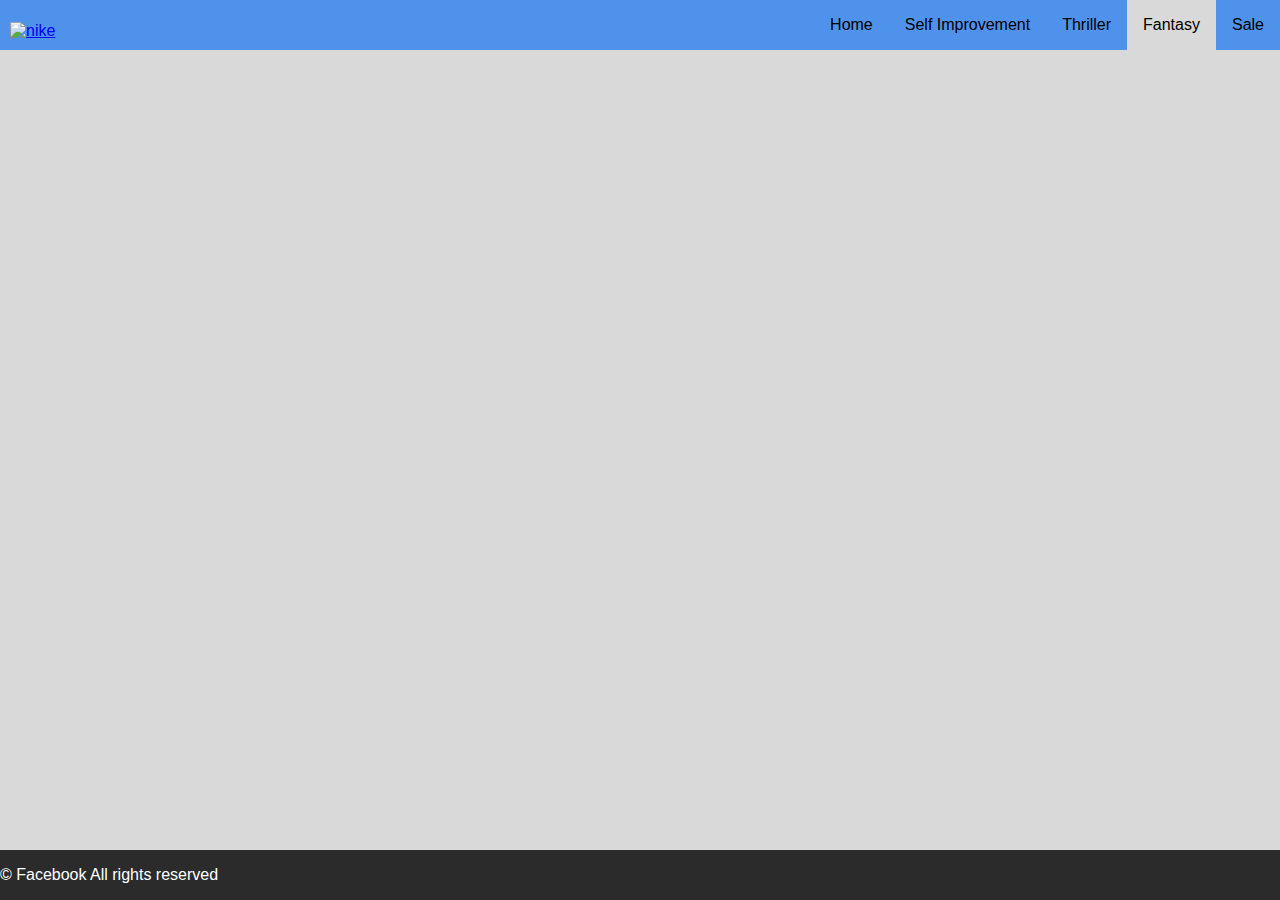
==== fantasy.html @ b94dd8ca "making it more responsive to user" ====
<!DOCTYPE html>
<html lang="en">
    <head>
        <title>Fantasy</title>
        <link rel="stylesheet" href="styles.css">
        <link rel="icon" href="images/f_logo_RGB-Blue_1024.png">
        <meta name="author" content="Ronak">
        <meta name="keywords" content="html,css,javascript">
    </head>
    <body>
        <header class="page-header">
            <a href="index.html">
                <img class="logo" src="images/f_logo_RGB-Blue_1024.png" alt="nike">
            </a>
            <nav class="site-navigation">
                <a href="index.html">Home</a>
                <a href="self_improvement.html">Self Improvement</a>
                <a href="thriller.html">Thriller</a>
                <a href="fantasy.html" class="fantasy">Fantasy</a>
                <a href="sale.html">Sale</a>
            </nav>
        </header>
        <main></main>
        <footer class="page-footer">
            <p class="copyright">
                &copy; Facebook All rights reserved
        </footer>
    </body>
</html>
---- styles.css ----
body{
    background-color: #d9d9d9;
    margin: 0px;
    font-family: 'Roboto', sans-serif;
    min-height: 100vh;
    display: grid;
    grid-template-rows: auto 1fr auto;

}
.logo{
    width: 60px;
    padding: 10px;
}
.page-header{
    background-color: #4f92eb;
    display: flex;
    flex-direction: row;
    justify-content: space-between;
    align-items: flex-end;
}
.page-footer{
    background-color: #2b2b2b;
    color: #ffffff;
}
img{
    max-width: 100%;
    display: block;
  }
.site-navigation{
    display: flex;
    flex-direction: row;
  }
.site-navigation a{
    padding: 1em;
    text-decoration: none;
    color: black;
  }
.site-navigation a:hover{
    background-color: #d9d9d9;
}
.home{
    background-color: #d9d9d9;
}
.self-improvement{
    background-color: #d9d9d9;
}
.thriller{
    background-color: #d9d9d9;
}
.fantasy{
    background-color: #d9d9d9;
}
.sale{
    background-color: #d9d9d9;
}
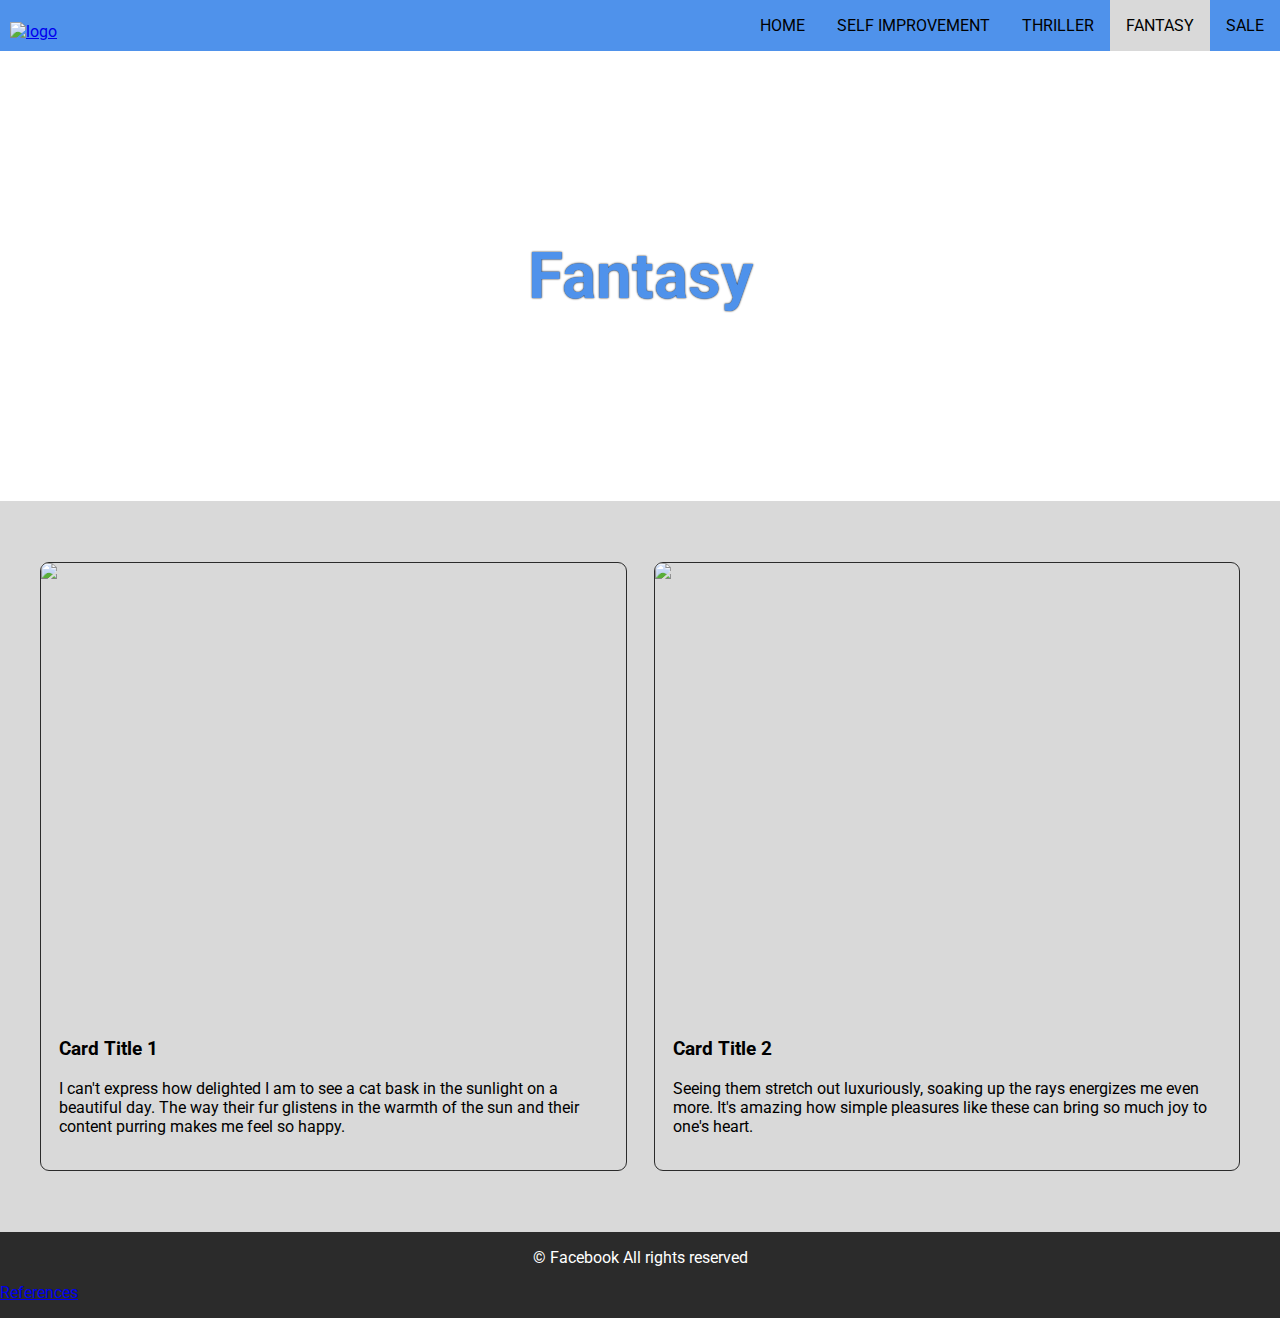
==== commit 00035756: "add cards and put socials" ====
--- a/fantasy.html
+++ b/fantasy.html
@@ -1,29 +1,67 @@
 <!DOCTYPE html>
 <html lang="en">
     <head>
-        <title>Fantasy</title>
+        <title>Home Page</title>
         <link rel="stylesheet" href="styles.css">
+        <link rel="stylesheet" href="responsive.css">
         <link rel="icon" href="images/f_logo_RGB-Blue_1024.png">
         <meta name="author" content="Ronak">
         <meta name="keywords" content="html,css,javascript">
+        <meta name="viewport" content="width=device-width, initial-scale=1">
+        <link rel="preconnect" href="https://fonts.googleapis.com">
+        <link rel="preconnect" href="https://fonts.gstatic.com" crossorigin>
+        <link href="https://fonts.googleapis.com/css2?family=Roboto&display=swap" rel="stylesheet">
     </head>
     <body>
         <header class="page-header">
             <a href="index.html">
-                <img class="logo" src="images/f_logo_RGB-Blue_1024.png" alt="nike">
+                <img class="logo" src="images/f_logo_RGB-Blue_1024.png" alt="logo">
             </a>
             <nav class="site-navigation">
-                <a href="index.html">Home</a>
-                <a href="self_improvement.html">Self Improvement</a>
-                <a href="thriller.html">Thriller</a>
-                <a href="fantasy.html" class="fantasy">Fantasy</a>
-                <a href="sale.html">Sale</a>
+                <a href="index.html">HOME</a>
+                <a href="self_improvement.html">SELF IMPROVEMENT</a>
+                <a href="thriller.html">THRILLER</a>
+                <a href="fantasy.html" class="fantasy">FANTASY</a>
+                <a href="sale.html">SALE</a>
             </nav>
         </header>
-        <main></main>
+        <main>
+            <div class="banner4">
+                <h1 class="banner-text">Fantasy</h1>
+            </div>
+            <div class="content">
+                <div class="card card2">
+                    <img class="card-image" src="images/pexels-loifotos-3282516.jpg">
+                    <div class="card-content">
+                        <h3>Card Title 1</h3>
+                        <p>I can't express how delighted I am to see a cat bask in the sunlight on a beautiful day. The way their fur glistens in the warmth of the sun and their content purring makes me feel so happy.</p>
+                    </div>
+                </div>
+                <div class="card card2">
+                    <img class="card-image" src="images/pexels-quang-nguyen-vinh-2582757.jpg">
+                    <div class="card-content">
+                        <h3>Card Title 2</h3>
+                        <p>Seeing them stretch out luxuriously, soaking up the rays energizes me even more. It's amazing how simple pleasures like these can bring so much joy to one's heart.</p>
+                    </div>
+                </div>
+            </div>
+        </main>
         <footer class="page-footer">
+            <nav class="social">
+                <a href="https://facebook.com">
+                    <i class="fa-brands fa-facebook"></i>
+                </a>
+                <a href="https://instagram.com">
+                    <i class="fa-brands fa-instagram"></i>
+                </a>
+                <a href="https://www.youtube.com">
+                    <i class="fa-brands fa-youtube"></i>
+                </a>
+            </nav>
             <p class="copyright">
                 &copy; Facebook All rights reserved
+            </p>
+            <p><a href="references.txt">References</a></p>
         </footer>
     </body>
 </html>--- a/styles.css
+++ b/styles.css
@@ -17,10 +17,13 @@
     flex-direction: row;
     justify-content: space-between;
     align-items: flex-end;
+    flex-wrap: wrap;
 }
 .page-footer{
     background-color: #2b2b2b;
     color: #ffffff;
+    /* display: flex;
+    align-self: flex-end; */
 }
 img{
     max-width: 100%;
@@ -38,6 +41,85 @@
 .site-navigation a:hover{
     background-color: #d9d9d9;
 }
+.banner1 {
+    background-color: #ffffff;
+    min-height: 50vh;
+    display: grid;
+    place-items: center center;
+    background-image: url("images/susan-q-yin-2JIvboGLeho-unsplash.jpg");
+    background-size: cover;
+    background-position: center -200px;
+    background-repeat: no-repeat;
+}
+.banner2 {
+    background-color: #ffffff;
+    min-height: 50vh;
+    display: grid;
+    place-items: center center;
+    background-image: url("images/lala-azizli-OFZUaeYKP3k-unsplash.jpg");
+    background-size: cover;
+    background-position: center -200px;
+    background-repeat: no-repeat;
+}
+.banner3 {
+    background-color: #ffffff;
+    min-height: 50vh;
+    display: grid;
+    place-items: center center;
+    background-image: url("images/edilson-borges-GSrgTVqS0dk-unsplash.jpg");
+    background-size: cover;
+    background-position: center -200px;
+    background-repeat: no-repeat;
+}
+.banner4 {
+    background-color: #ffffff;
+    min-height: 50vh;
+    display: grid;
+    place-items: center center;
+    background-image: url("images/jay-pVdiv_8oY_s-unsplash.jpg");
+    background-size: cover;
+    background-position: center -200px;
+    background-repeat: no-repeat;
+}
+.banner-text {
+    color: #4f92eb;
+    font-size: 4em;
+    text-shadow: 0px 0px 2px black;
+}
+.content {
+    display: grid;
+    /* grid-template-columns: 1fr 1fr 1fr; */
+    grid-template-columns: repeat(2, 1fr);
+    column-gap: 3ch;
+    row-gap: 2ch;
+    max-width: 1200px;
+    padding: 1em;
+    margin: 5ch auto; 
+}
+.card-image {
+    aspect-ratio: 4/3;
+    object-fit: cover;
+    object-position: center;
+}
+.card {
+    border: solid 1px #2b2b2b;
+    border-radius: 1ch;
+    overflow: hidden;
+}
+.card-content {
+    padding: 2ch;
+}
+.social {
+    display: flex;
+    flex-direction: row;
+    justify-content: center;
+    gap: 3ch;
+    /* align-self: flex-end; */
+}
+.social a {
+    font-size: 2em;
+    color: #ffffff
+}
 .home{
     background-color: #d9d9d9;
 }
@@ -52,4 +134,7 @@
 }
 .sale{
     background-color: #d9d9d9;
+}
+.copyright {
+    text-align: center;
 }--- a/responsive.css
+++ b/responsive.css
@@ -0,0 +1,77 @@
+@media screen and (max-width: 891px ) {
+    .banner {
+    min-height: 40vh;
+    background-position: center;
+    }
+}
+@media screen and (max-width: 613px ) {
+    .logo {
+        width: 55px;
+    }
+    .site-navigation {
+        min-width: 100%;
+        justify-content: space-between;  
+    }
+    .page-header {
+        justify-content: center;
+    }
+    .banner {
+        min-height: 30vh;
+        background-position: center;
+    }
+}
+@media screen and (max-width: 533px ) {
+    .logo {
+        width: 55px;
+    }
+    .site-navigation {
+        min-width: 100%;
+        justify-content: space-between;
+        font-size: small;
+        
+    }
+    .page-header {
+        justify-content: center;
+    }
+    .banner {
+        min-height: 30vh;
+        background-position: center;
+    }
+}
+@media screen and (max-width: 434px ) {
+    .logo {
+        width: 55px;
+    }
+    .site-navigation {
+        min-width: 100%;
+        justify-content: space-between;
+        font-size: 0.7em;
+        
+    }
+    .page-header {
+        justify-content: center;
+    }
+    .banner {
+        min-height: 30vh;
+        background-position: center;
+    }
+}
+@media screen and (max-width: 374px ) {
+    .logo {
+        width: 55px;
+    }
+    .site-navigation {
+        min-width: 100%;
+        justify-content: space-between;
+        font-size: x-small;
+        
+    }
+    .page-header {
+        justify-content: center;
+    }
+    .banner {
+        min-height: 30vh;
+        background-position: center;
+    }
+}
+
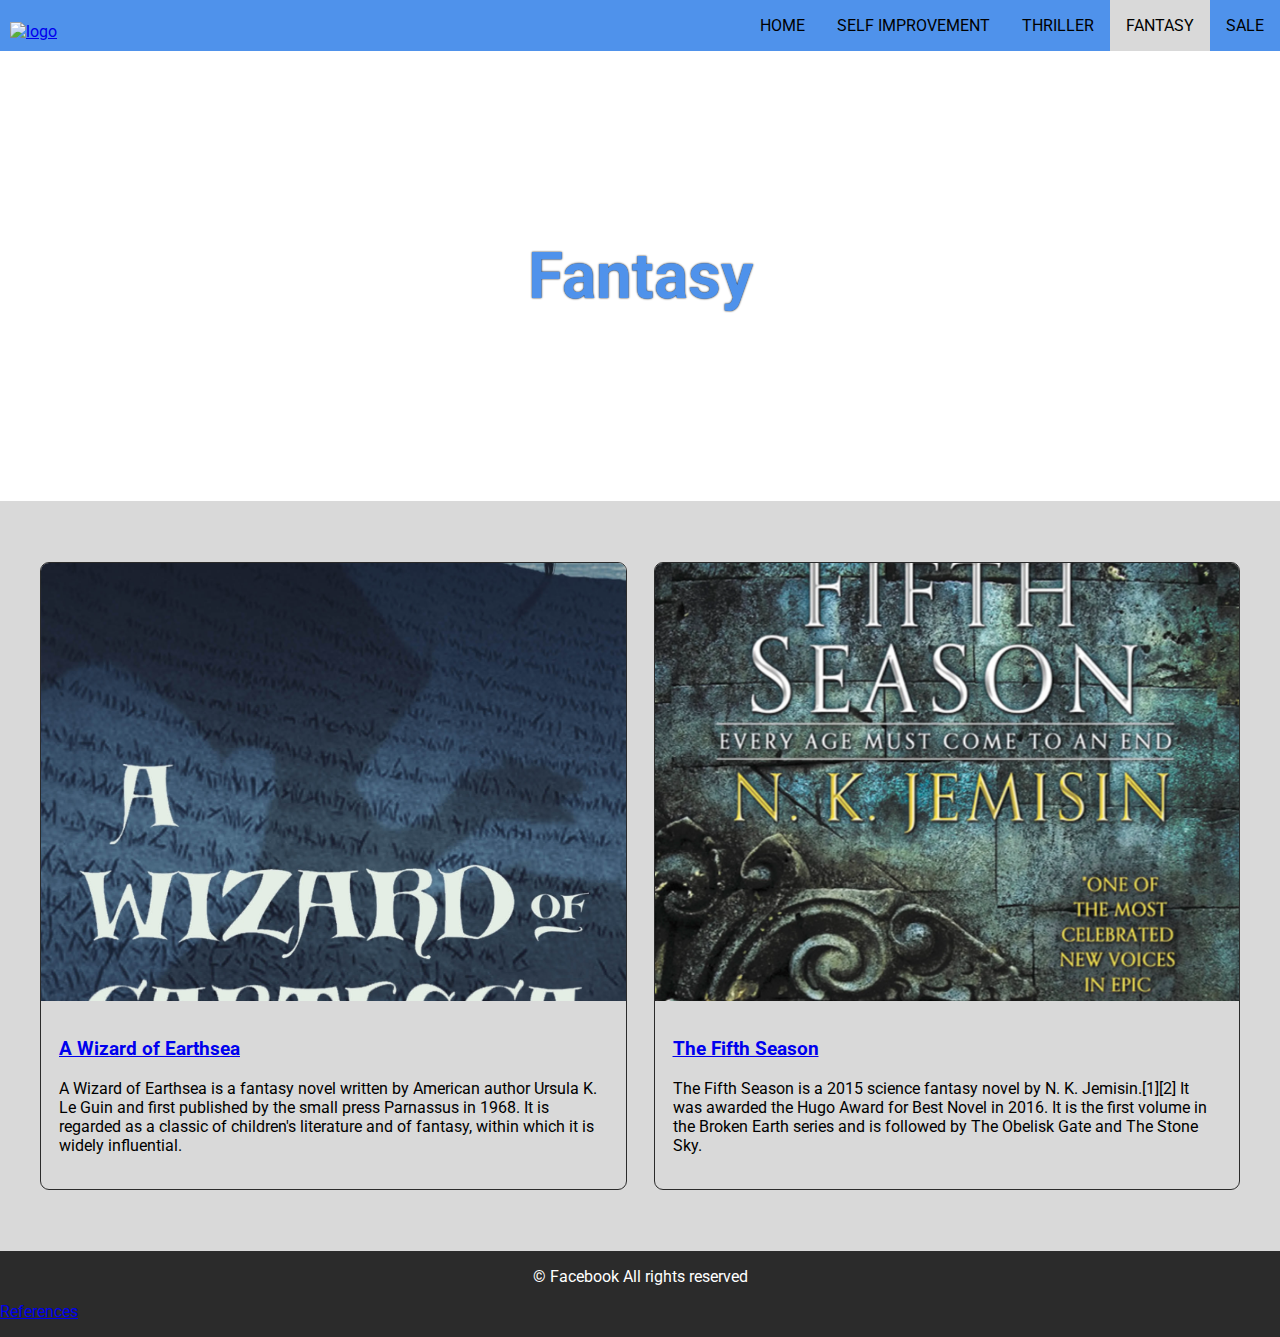
==== commit e768b0c4: "added content" ====
--- a/fantasy.html
+++ b/fantasy.html
@@ -11,6 +11,7 @@
         <link rel="preconnect" href="https://fonts.googleapis.com">
         <link rel="preconnect" href="https://fonts.gstatic.com" crossorigin>
         <link href="https://fonts.googleapis.com/css2?family=Roboto&display=swap" rel="stylesheet">
+        <link rel="stylesheet" href="https://cdnjs.cloudflare.com/ajax/libs/font-awesome/6.4.2/css/all.min.css" integrity="sha512-z3gLpd7yknf1YoNbCzqRKc4qyor8gaKU1qmn+CShxbuBusANI9QpRohGBreCFkKxLhei6S9CQXFEbbKuqLg0DA==" crossorigin="anonymous" referrerpolicy="no-referrer" />
     </head>
     <body>
         <header class="page-header">
@@ -30,18 +31,18 @@
                 <h1 class="banner-text">Fantasy</h1>
             </div>
             <div class="content">
-                <div class="card card2">
-                    <img class="card-image" src="images/pexels-loifotos-3282516.jpg">
+                <div class="card">
+                    <img class="card-image" src="images/9780141354910.jpg">
                     <div class="card-content">
-                        <h3>Card Title 1</h3>
-                        <p>I can't express how delighted I am to see a cat bask in the sunlight on a beautiful day. The way their fur glistens in the warmth of the sun and their content purring makes me feel so happy.</p>
+                        <a href="https://en.wikipedia.org/wiki/A_Wizard_of_Earthsea"><h3>A Wizard of Earthsea</h3></a>
+                        <p>A Wizard of Earthsea is a fantasy novel written by American author Ursula K. Le Guin and first published by the small press Parnassus in 1968. It is regarded as a classic of children's literature and of fantasy, within which it is widely influential.</p>
                     </div>
                 </div>
-                <div class="card card2">
-                    <img class="card-image" src="images/pexels-quang-nguyen-vinh-2582757.jpg">
+                <div class="card">
+                    <img class="card-image" src="images/9781478900832.webp">
                     <div class="card-content">
-                        <h3>Card Title 2</h3>
-                        <p>Seeing them stretch out luxuriously, soaking up the rays energizes me even more. It's amazing how simple pleasures like these can bring so much joy to one's heart.</p>
+                        <a href="https://en.wikipedia.org/wiki/The_Fifth_Season_(novel)"><h3>The Fifth Season</h3></a>
+                        <p>The Fifth Season is a 2015 science fantasy novel by N. K. Jemisin.[1][2] It was awarded the Hugo Award for Best Novel in 2016. It is the first volume in the Broken Earth series and is followed by The Obelisk Gate and The Stone Sky.</p>
                     </div>
                 </div>
             </div>
--- a/styles.css
+++ b/styles.css
@@ -137,4 +137,30 @@
 }
 .copyright {
     text-align: center;
+}
+#contact-form {
+    max-width: 600px;
+    margin: 12ch auto;
+}
+#contact-form > label {
+    display: block;
+    font-weight: 500;
+}
+#contact-form .input {
+    display: block;
+    width: 100%;
+    margin-bottom: 2ch;
+    border: solid #5c8486 1px;
+    padding: 1ch;
+    border-radius: 0.5em;
+}
+#contact-form .input:focus {
+    background-color: lightyellow;
+    outline: dotted;
+}
+.radiobuttons > label {
+    display: inline-block;
+}
+.submit{
+    background-color: #4f92eb;
 }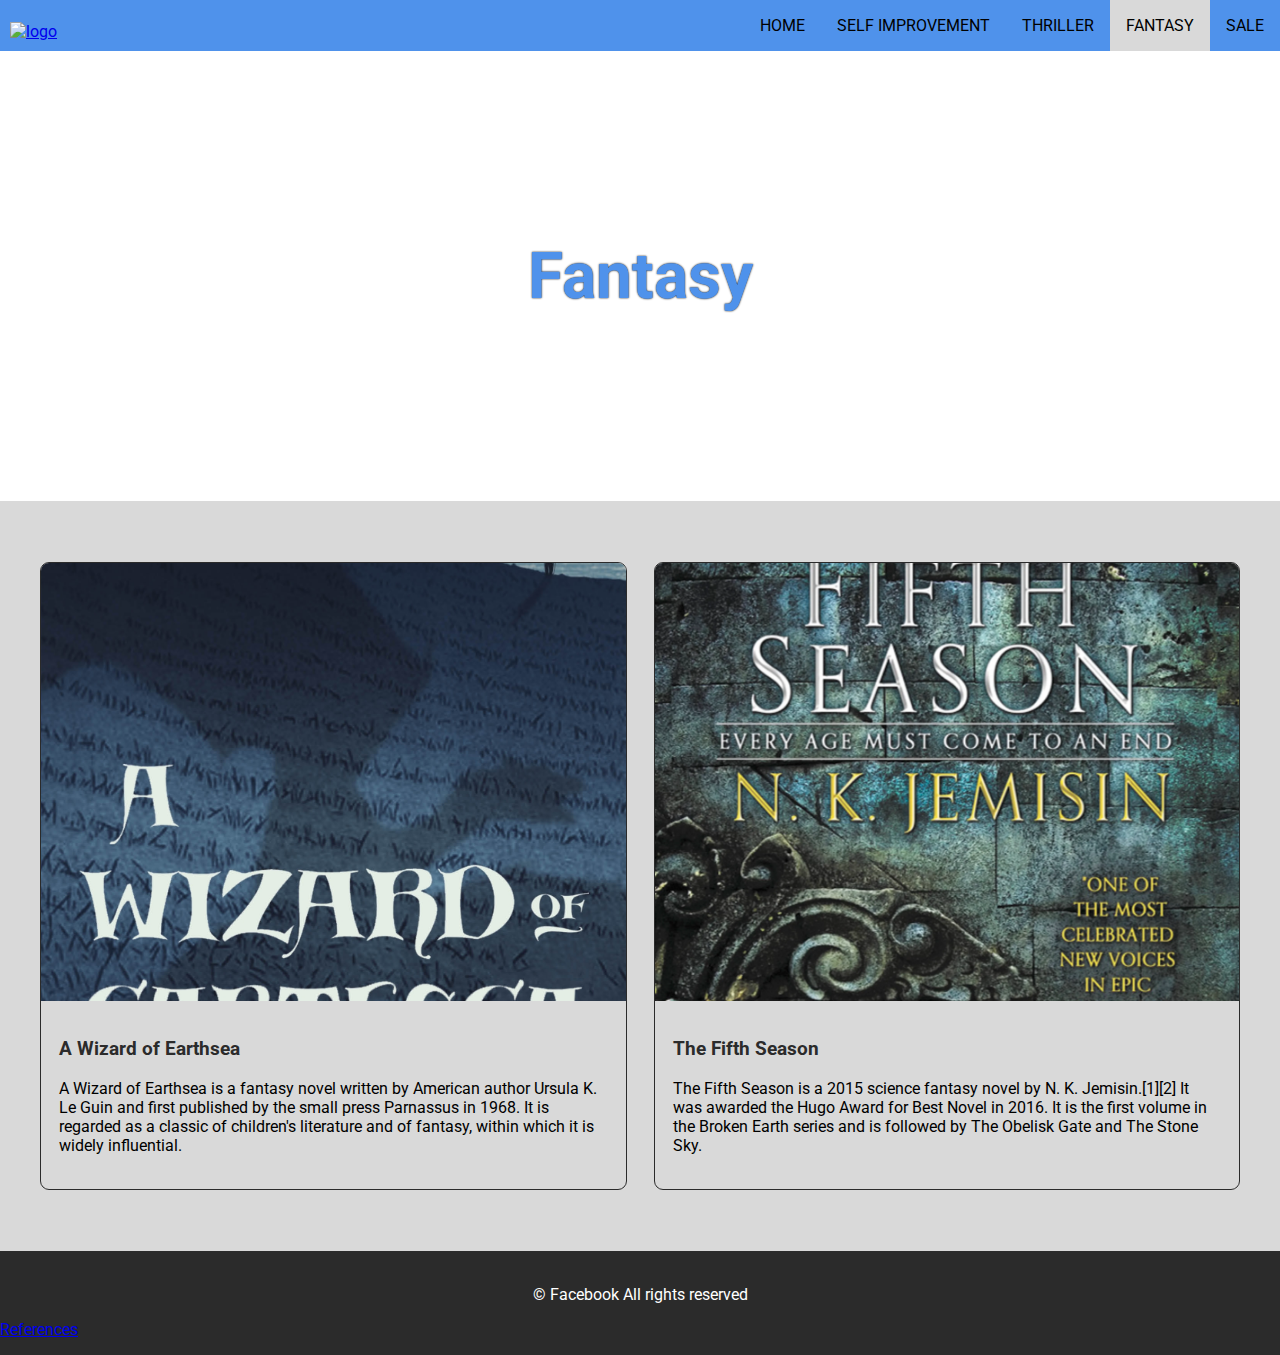
==== commit 400dbb42: "debugging" ====
--- a/fantasy.html
+++ b/fantasy.html
@@ -62,7 +62,7 @@
             <p class="copyright">
                 &copy; Facebook All rights reserved
             </p>
-            <p><a href="references.txt">References</a></p>
+            <p><a href="reference.txt">References</a></p>
         </footer>
     </body>
 </html>--- a/styles.css
+++ b/styles.css
@@ -22,8 +22,6 @@
 .page-footer{
     background-color: #2b2b2b;
     color: #ffffff;
-    /* display: flex;
-    align-self: flex-end; */
 }
 img{
     max-width: 100%;
@@ -109,12 +107,16 @@
 .card-content {
     padding: 2ch;
 }
+.card-content a{
+    color: #2b2b2b;
+    text-decoration:none;
+}
 .social {
     display: flex;
     flex-direction: row;
     justify-content: center;
     gap: 3ch;
-    /* align-self: flex-end; */
+    margin-top: 2ch;
 }
 .social a {
     font-size: 2em;
@@ -150,12 +152,12 @@
     display: block;
     width: 100%;
     margin-bottom: 2ch;
-    border: solid #5c8486 1px;
+    border: solid #2b2b2b 1px;
     padding: 1ch;
     border-radius: 0.5em;
 }
 #contact-form .input:focus {
-    background-color: lightyellow;
+    background-color: #d9d9d9;
     outline: dotted;
 }
 .radiobuttons > label {
@@ -163,4 +165,5 @@
 }
 .submit{
     background-color: #4f92eb;
+    min-width: 12ch;
 }--- a/responsive.css
+++ b/responsive.css
@@ -1,9 +1,42 @@
 @media screen and (max-width: 891px ) {
-    .banner {
-    min-height: 40vh;
-    background-position: center;
-    }
-}
+    .banner1 {
+        min-height: 40vh;
+        background-position: center;
+    }
+    .banner2 {
+        min-height: 40vh;
+        background-position: center;
+    }
+    .banner3 {
+        min-height: 40vh;
+        background-position: center;
+    }
+    .banner4 {
+        min-height: 40vh;
+        background-position: center;
+    }
+}
+@media screen and (max-width: 666px ) {
+    #contact-form{
+        max-width: 500px;
+    }
+    .banner1 {
+        min-height: 40vh;
+        background-position: center;
+    }
+    .banner2 {
+        min-height: 40vh;
+        background-position: center;
+    }
+    .banner3 {
+        min-height: 40vh;
+        background-position: center;
+    }
+    .banner4 {
+        min-height: 40vh;
+        background-position: center;
+    }
+} 
 @media screen and (max-width: 613px ) {
     .logo {
         width: 55px;
@@ -15,9 +48,55 @@
     .page-header {
         justify-content: center;
     }
-    .banner {
-        min-height: 30vh;
-        background-position: center;
+    .banner1 {
+        min-height: 30vh;
+        background-position: center;
+    }
+    .banner2 {
+        min-height: 30vh;
+        background-position: center;
+    }
+    .banner3 {
+        min-height: 30vh;
+        background-position: center;
+    }
+    .banner4 {
+        min-height: 30vh;
+        background-position: center;
+    }
+    #contact-form{
+        max-width: 500px;
+    }
+}
+@media screen and (max-width: 541px ) {
+    .logo {
+        width: 55px;
+    }
+    .site-navigation {
+        min-width: 100%;
+        justify-content: space-between;  
+    }
+    .page-header {
+        justify-content: center;
+    }
+    .banner1 {
+        min-height: 30vh;
+        background-position: center;
+    }
+    .banner2 {
+        min-height: 30vh;
+        background-position: center;
+    }
+    .banner3 {
+        min-height: 30vh;
+        background-position: center;
+    }
+    .banner4 {
+        min-height: 30vh;
+        background-position: center;
+    }
+    #contact-form{
+        max-width: 400px;
     }
 }
 @media screen and (max-width: 533px ) {
@@ -33,9 +112,59 @@
     .page-header {
         justify-content: center;
     }
-    .banner {
-        min-height: 30vh;
-        background-position: center;
+    .banner1 {
+        min-height: 30vh;
+        background-position: center;
+    }
+    .banner2 {
+        min-height: 30vh;
+        background-position: center;
+    }
+    .banner3 {
+        min-height: 30vh;
+        background-position: center;
+    }
+    .banner4 {
+        min-height: 30vh;
+        background-position: center;
+    }
+    #contact-form{
+        max-width: 400px;
+    }
+}
+@media screen and (max-width: 456px ) {
+    .logo {
+        width: 55px;
+    }
+    .site-navigation {
+        min-width: 100%;
+        justify-content: space-between;
+        font-size: small;
+        
+    }
+    .page-header {
+        justify-content: center;
+    }
+    .banner1 {
+        min-height: 30vh;
+        background-position: center;
+    }
+    .banner2 {
+        min-height: 30vh;
+        background-position: center;
+    }
+    .banner3 {
+        min-height: 30vh;
+        background-position: center;
+    }
+    .banner4 {
+        min-height: 30vh;
+        background-position: center;
+    }
+    #contact-form{
+        max-width:340px;
+        margin: 6ch ;
+        margin-left: 1ch;
     }
 }
 @media screen and (max-width: 434px ) {
@@ -51,9 +180,60 @@
     .page-header {
         justify-content: center;
     }
-    .banner {
-        min-height: 30vh;
-        background-position: center;
+    .banner1 {
+        min-height: 30vh;
+        background-position: center;
+    }
+    .banner2 {
+        min-height: 30vh;
+        background-position: center;
+    }
+    .banner3 {
+        min-height: 30vh;
+        background-position: center;
+    }
+    .banner4 {
+        min-height: 30vh;
+        background-position: center;
+    }
+    #contact-form{
+        max-width:340px;
+        margin: 6ch ;
+        margin-left: 1ch;
+    }
+    
+}
+@media screen and (max-width: 392px ) {
+    .logo {
+        width: 55px;
+    }
+    .site-navigation {
+        min-width: 100%;
+        justify-content: space-between;
+        font-size: 0.7em;
+        
+    }
+    .page-header {
+        justify-content: center;
+    }
+    .banner1 {
+        min-height: 30vh;
+        background-position: center;
+    }
+    .banner2 {
+        min-height: 30vh;
+        background-position: center;
+    }
+    .banner3 {
+        min-height: 30vh;
+        background-position: center;
+    }
+    .banner4 {
+        min-height: 30vh;
+        background-position: center;
+    }
+    #contact-form{
+        max-width: 300px;
     }
 }
 @media screen and (max-width: 374px ) {
@@ -69,9 +249,22 @@
     .page-header {
         justify-content: center;
     }
-    .banner {
-        min-height: 30vh;
-        background-position: center;
-    }
-}
+    .banner1 {
+        min-height: 30vh;
+        background-position: center;
+    }
+    .banner2 {
+        min-height: 30vh;
+        background-position: center;
+    }
+    .banner3 {
+        min-height: 30vh;
+        background-position: center;
+    }
+    .banner4 {
+        min-height: 30vh;
+        background-position: center;
+    }
+}
+   
 
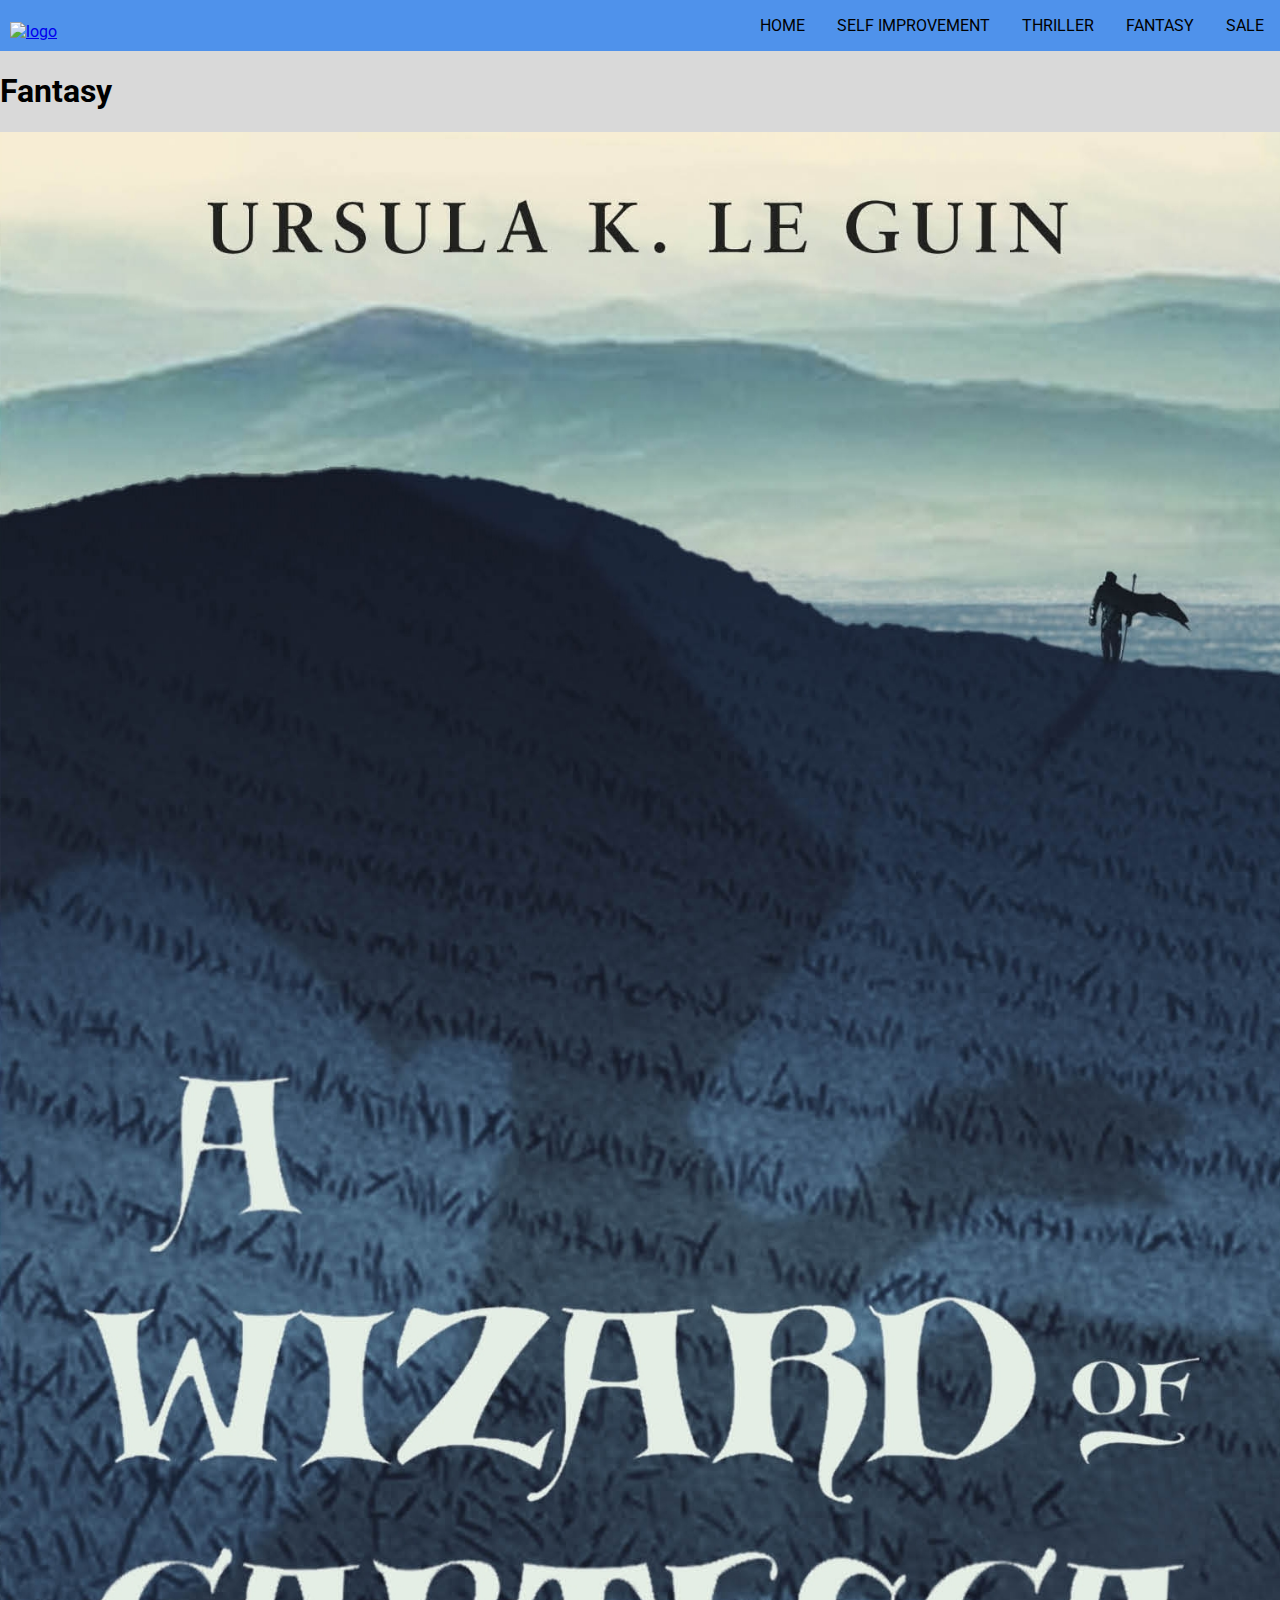
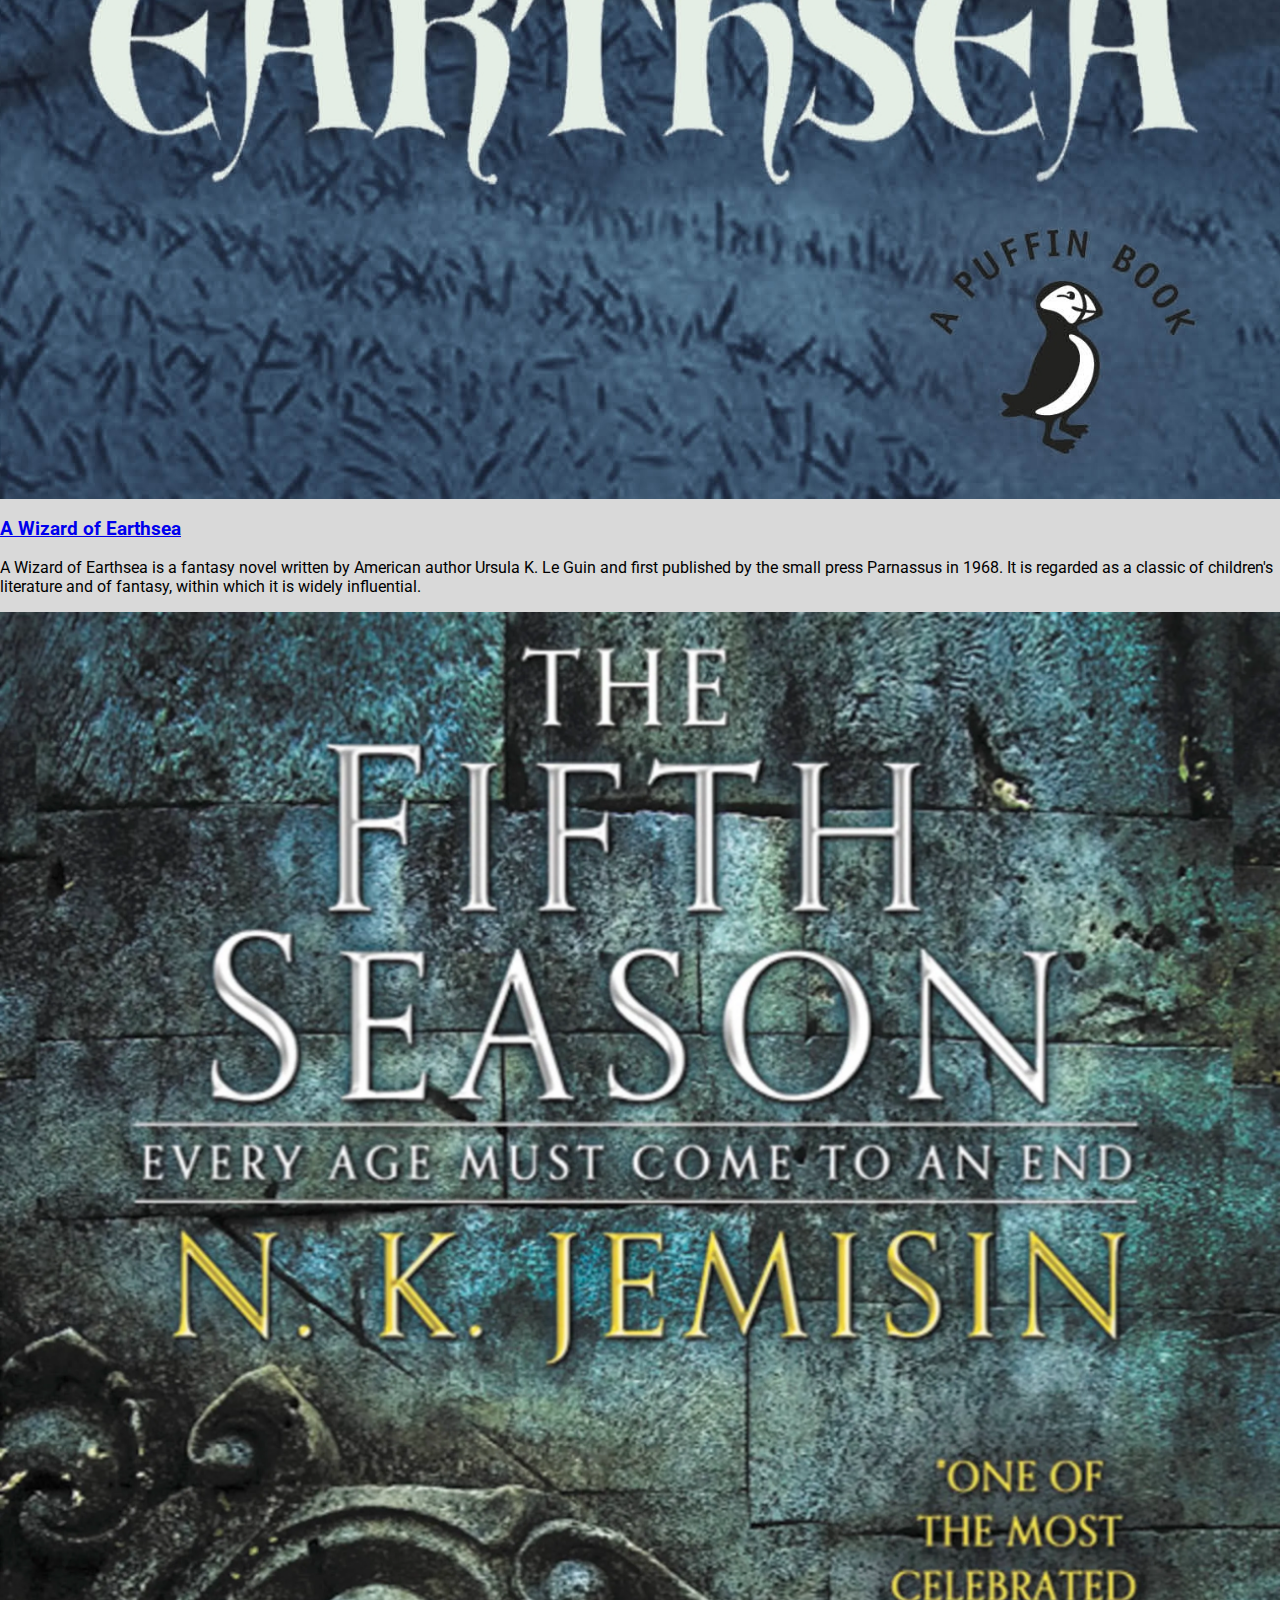
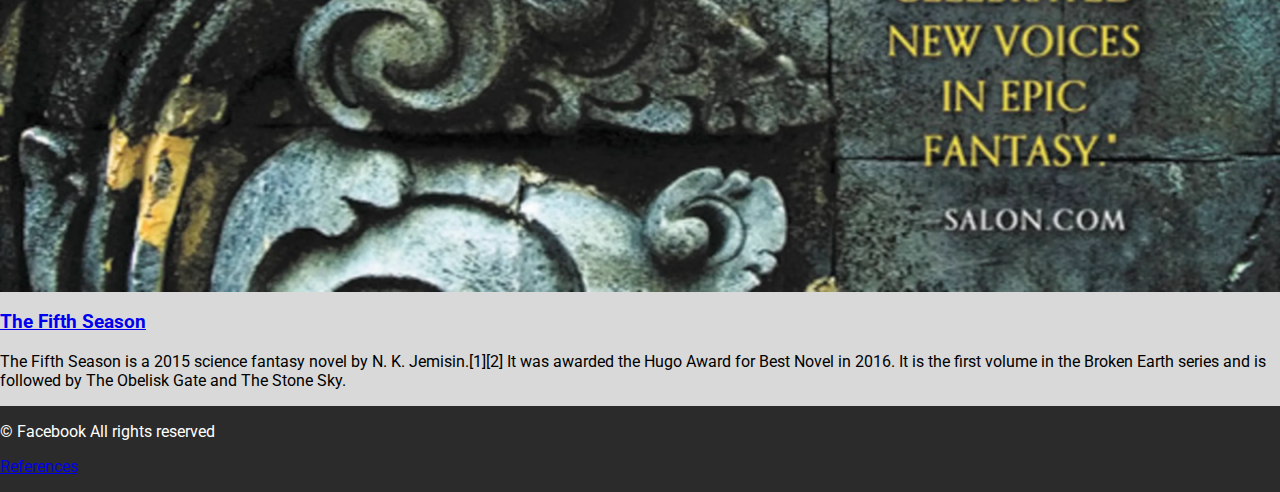
==== commit 58818b4c: "added button for the menu" ====
--- a/fantasy.html
+++ b/fantasy.html
@@ -12,9 +12,14 @@
         <link rel="preconnect" href="https://fonts.gstatic.com" crossorigin>
         <link href="https://fonts.googleapis.com/css2?family=Roboto&display=swap" rel="stylesheet">
         <link rel="stylesheet" href="https://cdnjs.cloudflare.com/ajax/libs/font-awesome/6.4.2/css/all.min.css" integrity="sha512-z3gLpd7yknf1YoNbCzqRKc4qyor8gaKU1qmn+CShxbuBusANI9QpRohGBreCFkKxLhei6S9CQXFEbbKuqLg0DA==" crossorigin="anonymous" referrerpolicy="no-referrer" />
+        <script src="script.js"></script>
     </head>
     <body>
         <header class="page-header">
+            <button class="nav-button">
+                <i class="fa-solid fa-bars"></i>
+                <span class="button-text">Menu</span>
+            </button>
             <a href="index.html">
                 <img class="logo" src="images/f_logo_RGB-Blue_1024.png" alt="logo">
             </a>
--- a/styles.css
+++ b/styles.css
@@ -26,6 +26,7 @@
 img{
     max-width: 100%;
     display: block;
+
   }
 .site-navigation{
     display: flex;
@@ -39,6 +40,21 @@
 .site-navigation a:hover{
     background-color: #d9d9d9;
 }
+.nav-button {
+    background-color: transparent;
+    border: solid 1px #999999;
+    border-radius: 0.5em;
+    align-self: center;
+    margin-left: 1em;
+    display: none;
+}
+.nav-button i {
+    font-size: 2em;
+    padding: 0.5em;
+    padding-bottom: 0.1em;
+}
+.button-text {
+    display: block;
 .banner1 {
     background-color: #ffffff;
     min-height: 50vh;
@@ -86,17 +102,15 @@
 }
 .content {
     display: grid;
-    /* grid-template-columns: 1fr 1fr 1fr; */
     grid-template-columns: repeat(2, 1fr);
-    column-gap: 3ch;
-    row-gap: 2ch;
-    max-width: 1200px;
+    column-gap: 15ch;
+    max-width: 950px;
     padding: 1em;
     margin: 5ch auto; 
 }
 .card-image {
     aspect-ratio: 4/3;
-    object-fit: cover;
+    object-fit:fill;
     object-position: center;
 }
 .card {
--- a/responsive.css
+++ b/responsive.css
@@ -45,8 +45,12 @@
         min-width: 100%;
         justify-content: space-between;  
     }
-    .page-header {
-        justify-content: center;
+    .nav-button {
+        display: block;
+        margin: 0.5em;
+    }
+    .page-header {
+        justify-content: space-between;
     }
     .banner1 {
         min-height: 30vh;
@@ -76,8 +80,12 @@
         min-width: 100%;
         justify-content: space-between;  
     }
-    .page-header {
-        justify-content: center;
+    .nav-button {
+        display: block;
+        margin: 0.5em;
+    }
+    .page-header {
+        justify-content: space-between;
     }
     .banner1 {
         min-height: 30vh;
@@ -109,8 +117,12 @@
         font-size: small;
         
     }
-    .page-header {
-        justify-content: center;
+    .nav-button {
+        display: block;
+        margin: 0.5em;
+    }
+    .page-header {
+        justify-content: space-between;
     }
     .banner1 {
         min-height: 30vh;
@@ -142,8 +154,12 @@
         font-size: small;
         
     }
-    .page-header {
-        justify-content: center;
+    .nav-button {
+        display: block;
+        margin: 0.5em;
+    }
+    .page-header {
+        justify-content: space-between;
     }
     .banner1 {
         min-height: 30vh;
@@ -177,8 +193,12 @@
         font-size: 0.7em;
         
     }
-    .page-header {
-        justify-content: center;
+    .nav-button {
+        display: block;
+        margin: 0.5em;
+    }
+    .page-header {
+        justify-content: space-between;
     }
     .banner1 {
         min-height: 30vh;
@@ -213,8 +233,12 @@
         font-size: 0.7em;
         
     }
-    .page-header {
-        justify-content: center;
+    .nav-button {
+        display: block;
+        margin: 0.5em;
+    }
+    .page-header {
+        justify-content: space-between;
     }
     .banner1 {
         min-height: 30vh;
@@ -247,7 +271,7 @@
         
     }
     .page-header {
-        justify-content: center;
+        justify-content: space-between;
     }
     .banner1 {
         min-height: 30vh;
